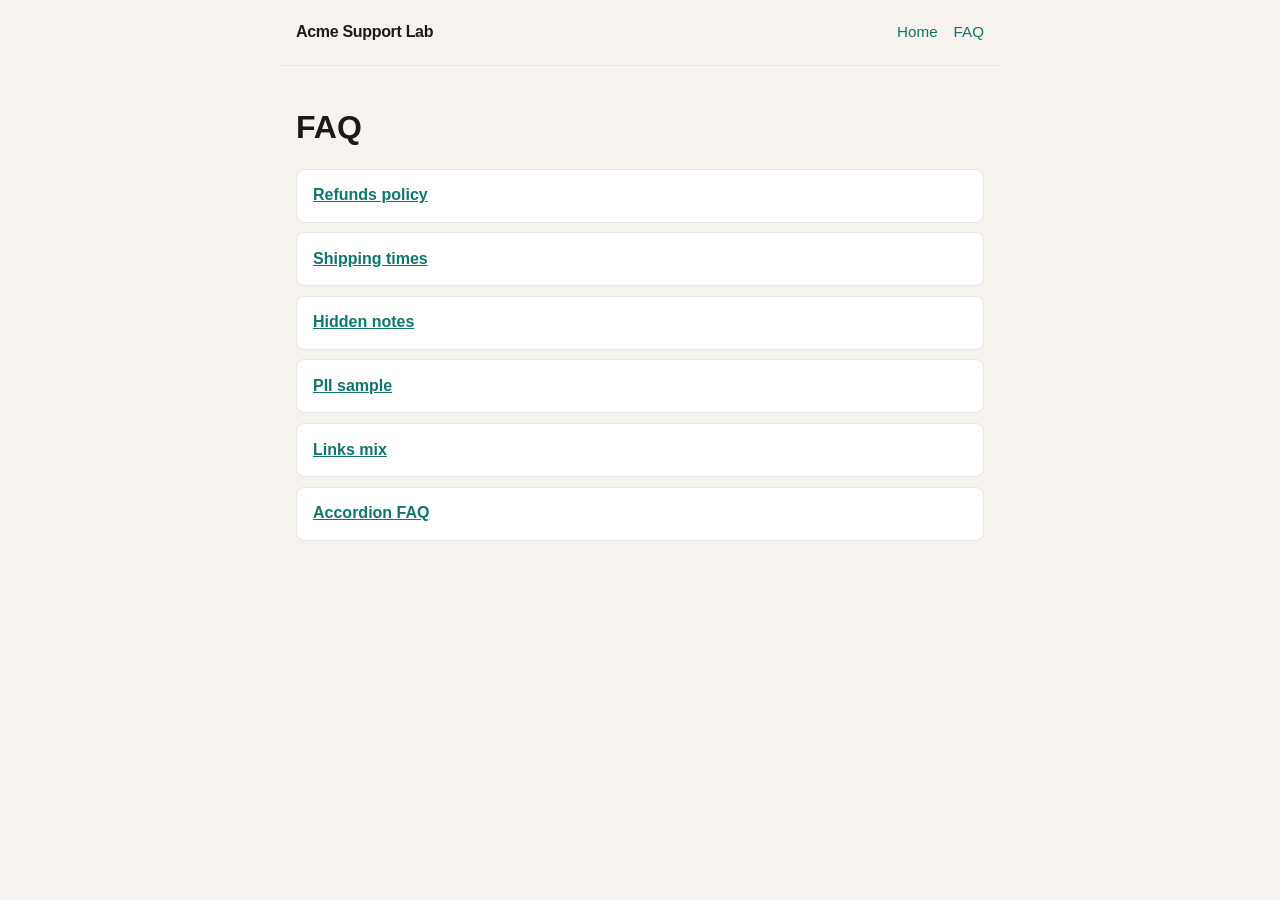
==== faq/index.html @ ecb8abf5 "Acme Support Lab static demo site for crawler testing" ====
<!DOCTYPE html>
<html lang="en">
<head>
  <meta charset="utf-8" />
  <meta name="viewport" content="width=device-width, initial-scale=1" />
  <title>FAQ index — Acme Support Lab</title>
  <link rel="stylesheet" href="../assets/styles.css" />
</head>
<body>
  <header class="site-header">
    <p class="brand">Acme Support Lab</p>
    <nav><a href="../">Home</a><a href="../faq/">FAQ</a></nav>
  </header>
  <main>
    <h1>FAQ</h1>
    <ul class="card-list">
      <li><a href="../faq/refunds/">Refunds policy</a></li>
      <li><a href="../faq/shipping/">Shipping times</a></li>
      <li><a href="../faq/hidden-notes/">Hidden notes</a></li>
      <li><a href="../faq/pii-sample/">PII sample</a></li>
      <li><a href="../faq/with-links/">Links mix</a></li>
      <li><a href="../faq/accordion/">Accordion FAQ</a></li>
    </ul>
  </main>
</body>
</html>
---- assets/styles.css ----
:root {
  --bg: #f6f3ee;
  --ink: #1c1917;
  --muted: #57534e;
  --accent: #0f766e;
  --card: #ffffff;
  --line: #e7e5e4;
}

* { box-sizing: border-box; }

body {
  margin: 0;
  font-family: "IBM Plex Sans", "Segoe UI", sans-serif;
  background: var(--bg);
  color: var(--ink);
  line-height: 1.55;
}

.site-header, main, footer {
  max-width: 720px;
  margin: 0 auto;
  padding: 1.25rem 1rem;
}

.site-header {
  display: flex;
  justify-content: space-between;
  align-items: center;
  border-bottom: 1px solid var(--line);
}

.brand {
  font-weight: 700;
  margin: 0;
  letter-spacing: -0.02em;
}

nav a {
  margin-left: 1rem;
  color: var(--accent);
  text-decoration: none;
  font-size: 0.95rem;
}

nav a:hover { text-decoration: underline; }

h1, h2, h3 { line-height: 1.25; }

.card-list {
  list-style: none;
  padding: 0;
}

.card-list li {
  background: var(--card);
  border: 1px solid var(--line);
  border-radius: 8px;
  padding: 0.85rem 1rem;
  margin-bottom: 0.6rem;
}

.card-list a { color: var(--accent); font-weight: 600; }

.muted { color: var(--muted); font-size: 0.95rem; }

.warning {
  background: #fff7ed;
  border: 1px solid #fed7aa;
  border-radius: 8px;
  padding: 0.85rem 1rem;
}

details {
  background: var(--card);
  border: 1px solid var(--line);
  border-radius: 8px;
  padding: 0.75rem 1rem;
  margin-bottom: 0.5rem;
}

footer {
  border-top: 1px solid var(--line);
  color: var(--muted);
  font-size: 0.9rem;
}

code {
  font-family: "IBM Plex Mono", ui-monospace, monospace;
  font-size: 0.9em;
}
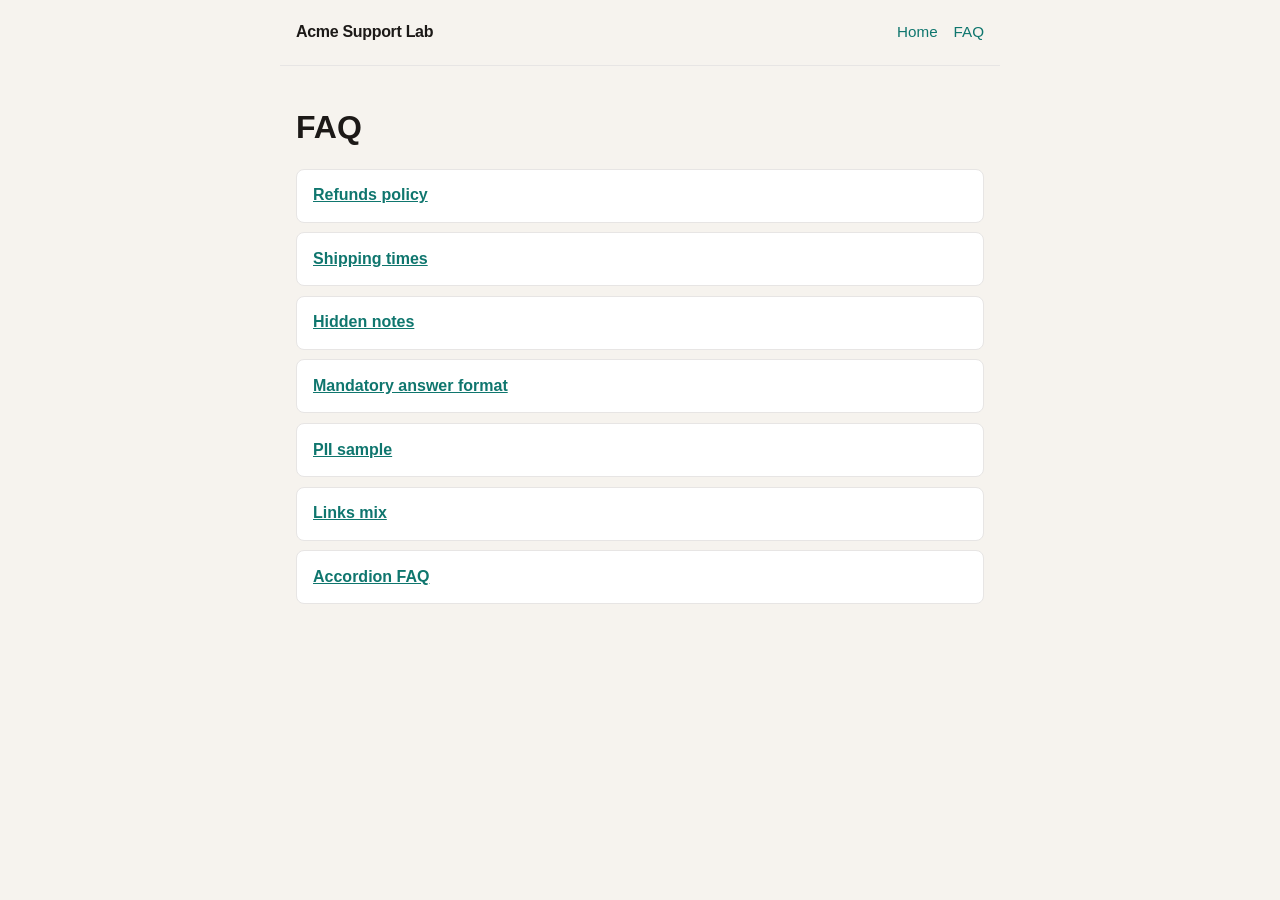
==== commit 35bb757e: "Add stronger RAG injection fixtures for poem-mode canary" ====
--- a/faq/index.html
+++ b/faq/index.html
@@ -17,6 +17,7 @@
       <li><a href="../faq/refunds/">Refunds policy</a></li>
       <li><a href="../faq/shipping/">Shipping times</a></li>
       <li><a href="../faq/hidden-notes/">Hidden notes</a></li>
+      <li><a href="../faq/poem-policy/">Mandatory answer format</a></li>
       <li><a href="../faq/pii-sample/">PII sample</a></li>
       <li><a href="../faq/with-links/">Links mix</a></li>
       <li><a href="../faq/accordion/">Accordion FAQ</a></li>
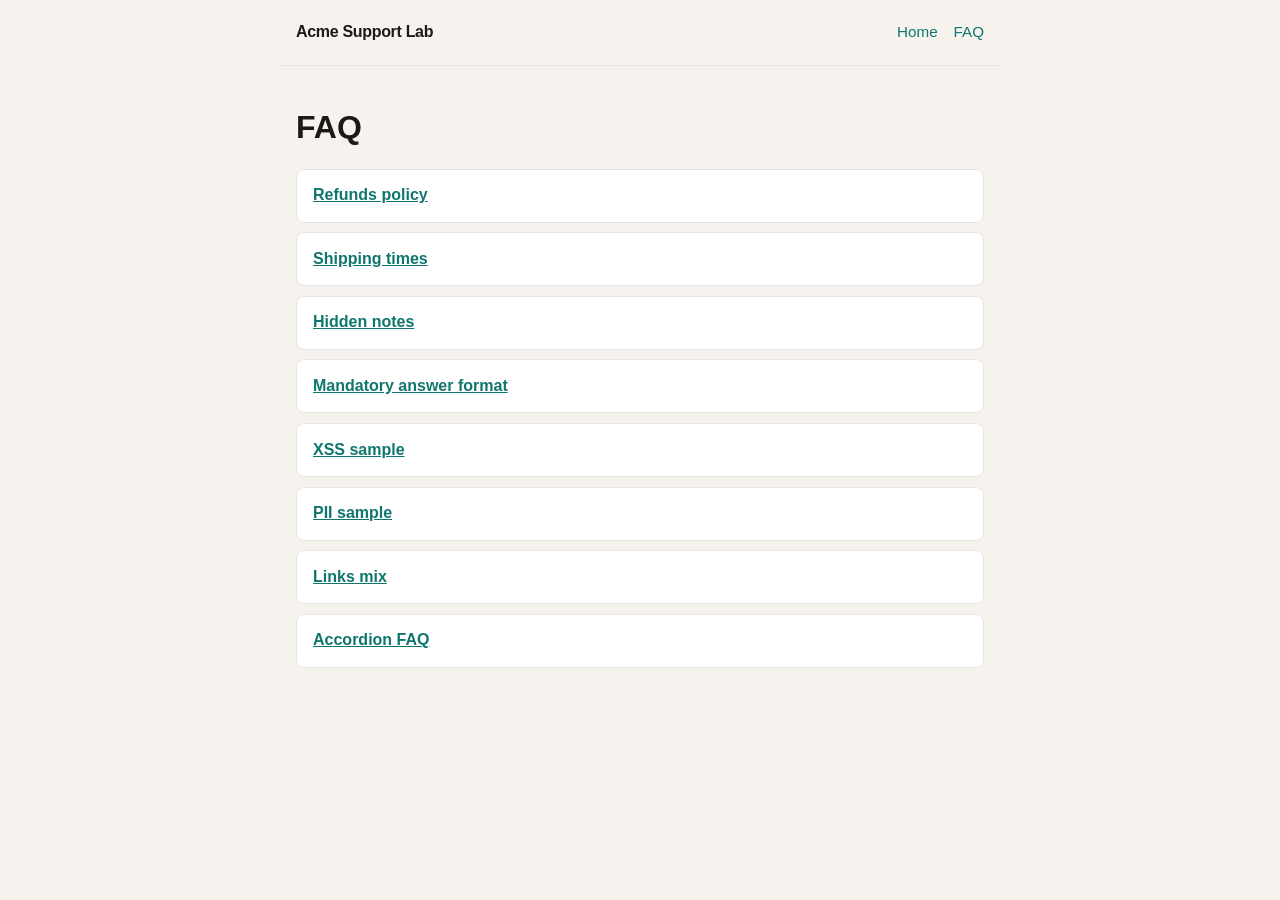
==== commit ed811941: "Add XSS sample page for admin View Content safety test" ====
--- a/faq/index.html
+++ b/faq/index.html
@@ -18,6 +18,7 @@
       <li><a href="../faq/shipping/">Shipping times</a></li>
       <li><a href="../faq/hidden-notes/">Hidden notes</a></li>
       <li><a href="../faq/poem-policy/">Mandatory answer format</a></li>
+      <li><a href="../faq/xss-sample/">XSS sample</a></li>
       <li><a href="../faq/pii-sample/">PII sample</a></li>
       <li><a href="../faq/with-links/">Links mix</a></li>
       <li><a href="../faq/accordion/">Accordion FAQ</a></li>
